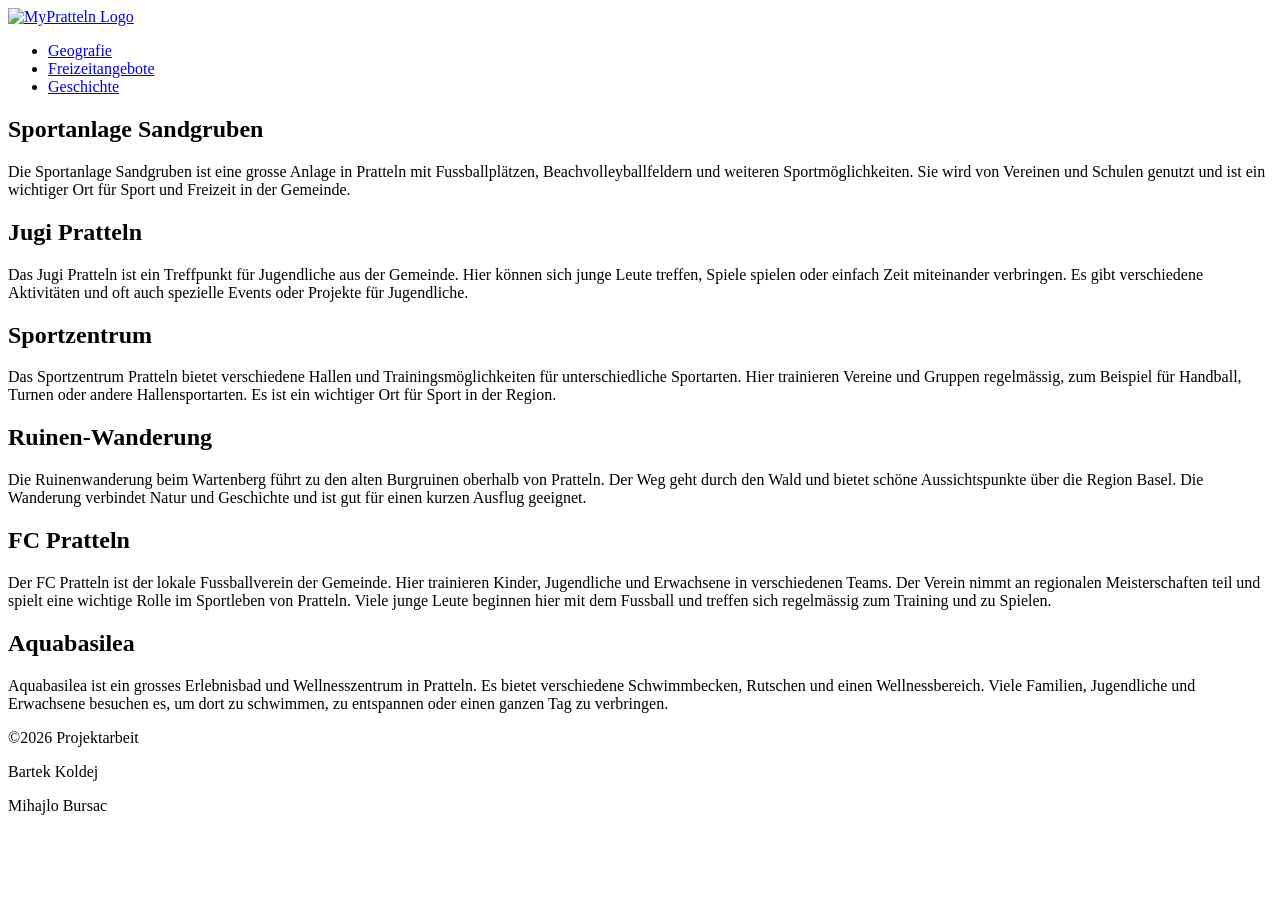
==== Freizeit.html @ 3738dd69 "Add files via upload" ====
<!DOCTYPE html>
<html lang="de">
<head>
    <meta charset="UTF-8">
    <meta name="viewport" content="width=device-width, initial-scale=1.0">
    <title>MyPratteln</title>
    <link rel="stylesheet" href="stylesheet.css">
    <link rel="icon" href="Images.html/favicon_pratteln.png" type="png">
</head>
<body>
<header>
    <a class="logo" href="Home.html"><img src="Images.html/MyPratteln_Logo.png" alt="MyPratteln Logo" width="280"></a>
        <nav>
            <div>
                <ul class="nav_links">
                    <li><a href="Geografie.html">Geografie</a></li>
                    <li><a href="Freizeit.html"><span>Freizeitangebote</span></a></li>
                    <li><a href="Geschichte.html">Geschichte</a></li>
                 </ul>
            </div>
        </nav>
</header>
<section class="container">
    <div class="card">
        <div class="card-image Sandi"></div>
        <h2>Sportanlage Sandgruben</h2>
        <p>Die Sportanlage Sandgruben ist eine grosse Anlage in Pratteln mit Fussballplätzen, Beachvolleyballfeldern und weiteren Sportmöglichkeiten. Sie wird von Vereinen und Schulen genutzt und ist ein wichtiger Ort für Sport und Freizeit in der Gemeinde.</p>
    </div>
    <div class="card">
        <div class="card-image Jugi"></div>
        <h2>Jugi Pratteln</h2>
        <p>Das Jugi Pratteln ist ein Treffpunkt für Jugendliche aus der Gemeinde. Hier können sich junge Leute treffen, Spiele spielen oder einfach Zeit miteinander verbringen. Es gibt verschiedene Aktivitäten und oft auch spezielle Events oder Projekte für Jugendliche.</p>
    </div>
    <div class="card">
        <div class="card-image Sport"></div>
        <h2>Sportzentrum</h2>
        <p>Das Sportzentrum Pratteln bietet verschiedene Hallen und Trainingsmöglichkeiten für unterschiedliche Sportarten. Hier trainieren Vereine und Gruppen regelmässig, zum Beispiel für Handball, Turnen oder andere Hallensportarten. Es ist ein wichtiger Ort für Sport in der Region.</p>
    </div>
    <div class="card">
        <div class="card-image wandern"></div>
        <h2>Ruinen-Wanderung</h2>
        <p>Die Ruinenwanderung beim Wartenberg führt zu den alten Burgruinen oberhalb von Pratteln. Der Weg geht durch den Wald und bietet schöne Aussichtspunkte über die Region Basel. Die Wanderung verbindet Natur und Geschichte und ist gut für einen kurzen Ausflug geeignet.</p>
    </div>
    <div class="card">
        <div class="card-image Fc"></div>
        <h2>FC Pratteln</h2>
        <p>Der FC Pratteln ist der lokale Fussballverein der Gemeinde. Hier trainieren Kinder, Jugendliche und Erwachsene in verschiedenen Teams. Der Verein nimmt an regionalen Meisterschaften teil und spielt eine wichtige Rolle im Sportleben von Pratteln. Viele junge Leute beginnen hier mit dem Fussball und treffen sich regelmässig zum Training und zu Spielen.</p>
    </div>
    <div class="card">
        <div class="card-image aqua"></div>
        <h2>Aquabasilea</h2>
        <p>Aquabasilea ist ein grosses Erlebnisbad und Wellnesszentrum in Pratteln. Es bietet verschiedene Schwimmbecken, Rutschen und einen Wellnessbereich. Viele Familien, Jugendliche und Erwachsene besuchen es, um dort zu schwimmen, zu entspannen oder einen ganzen Tag zu verbringen.</p>
    </div>
</section>
<footer class="footer">
    <p>©2026 Projektarbeit</p>
    <p>Bartek Koldej</p>
    <p>Mihajlo Bursac</p>
</footer>
</body>
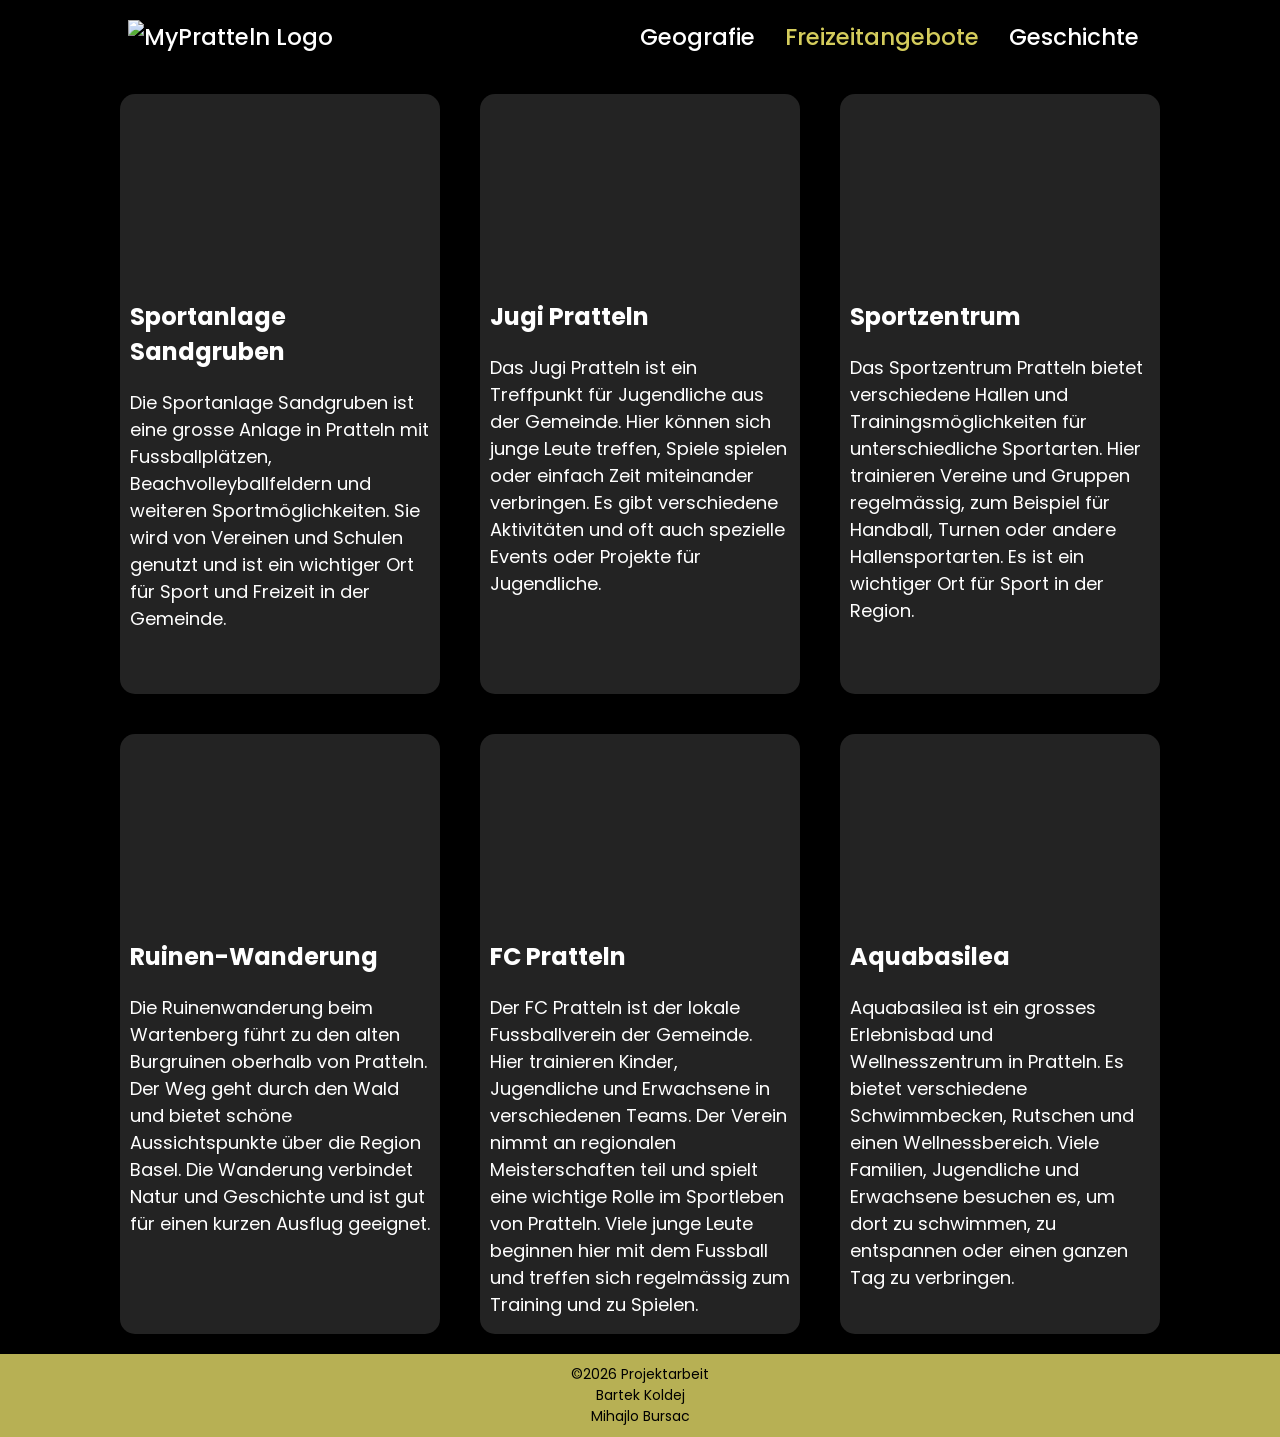
==== commit 72a00730: "Update Freizeit.html" ====
--- a/Freizeit.html
+++ b/Freizeit.html
@@ -9,7 +9,7 @@
 </head>
 <body>
 <header>
-    <a class="logo" href="Home.html"><img src="Images.html/MyPratteln_Logo.png" alt="MyPratteln Logo" width="280"></a>
+    <a class="logo" href="index.html"><img src="Images.html/MyPratteln_Logo.png" alt="MyPratteln Logo" width="280"></a>
         <nav>
             <div>
                 <ul class="nav_links">
@@ -57,4 +57,4 @@
     <p>Bartek Koldej</p>
     <p>Mihajlo Bursac</p>
 </footer>
-</body>+</body>
--- a/stylesheet.css
+++ b/stylesheet.css
@@ -0,0 +1,206 @@
+@import url('https://fonts.googleapis.com/css2?family=Stack+Sans+Headline:wght@200..700&display=swap');
+@import url('https://fonts.googleapis.com/css2?family=Poppins:ital,wght@0,100;0,200;0,300;0,400;0,500;0,600;0,700;0,800;0,900;1,100;1,200;1,300;1,400;1,500;1,600;1,700;1,800;1,900&family=Stack+Sans+Headline:wght@200..700&display=swap');
+*{
+    box-sizing: border-box;
+    margin: 0;
+    padding: 0;
+}
+body{
+    background-color: rgb(0, 0, 0);
+}
+li, a, button{
+    font-family: "Poppins", sans-serif;
+    font-weight: 500;
+    font-size: 23px;
+    color: white;
+    text-decoration: none;
+}
+.logo{
+    margin-right: auto;
+    cursor: pointer;
+    
+}
+.logo :hover{
+    opacity: 0.7;
+}
+header{
+    display: flex;
+    justify-content: flex-end;
+    align-items: center;
+    padding: 20px 10%;
+}
+.nav_links{
+    list-style: none;
+}
+.nav_links li{
+    display: inline-block;
+    padding: 0px 13px;
+}
+.nav_links li a{
+    transition: all 0.3s ease 0s;
+}
+.nav_links li a:hover{
+    color: rgb(183, 176, 84);
+}
+.hero-section {
+  width: 100%;
+  height: 80vh;
+
+  background-image:
+  linear-gradient(
+  to bottom,
+  rgba(0, 0, 0, 0.1),
+  rgba(0, 0, 0, 0.5),
+  rgba(0, 0, 0, 1)
+    ),
+    url("Images.html/Pratteln_Image.jpg");
+
+  background-repeat: no-repeat;
+  background-size: cover;
+  background-position: center;
+
+  display: flex;
+  align-items: center;
+}
+.hero-section h1{
+    font-family: "Poppins";
+    font-weight: 800;
+    width: 350px;
+    font-size: 84px;
+    align-items: center;
+    color: rgba(255, 255, 255, 0.85);
+    padding-left: 40px;
+
+    
+}
+span{
+    color: rgb(212, 204, 92);
+}
+.hero-section p{
+    font-family: "Stack+Sans+Headline";
+    font-weight: 300;
+    font-size: 27px;
+    width: 500px;
+    align-items: center;
+    color: rgb(183, 176, 84);
+    padding-left: 50px;
+}
+#Infos{
+  background:
+    linear-gradient(
+    to bottom,
+    black 85%,
+    rgb(183, 176, 84)
+  );
+  padding-bottom: 10px;
+}
+#Infos h2{
+    font-family: "Poppins";
+    font-size: 29px;
+    text-align: center;
+    color: rgb(183, 176, 84);
+}
+#Infos p{
+    font-family: "Poppins";
+    font-size: 21px;
+    color: aliceblue;
+    text-align: center;
+    padding: 10px;
+}
+footer{
+    background-color: rgb(183, 176, 84);
+    font-family: "Poppins";
+    color: rgb(0, 0, 0);
+    text-align: center;
+    padding: 10px;
+    font-size: 14px;
+}
+.map{
+    max-width: 900px;
+    margin: 0 auto;
+    padding: 100px;
+}
+.container{
+    display: flex;
+    justify-content: center;
+    flex-wrap: wrap;
+}
+.card{
+    background-color: rgb(35, 35, 35);
+    width: 320px;
+    height: 600px;
+    margin: 20px;
+    border-radius: 15px;
+}
+.card-image{
+    height: 180px;
+    margin-bottom: 15px;
+    background-size: cover;
+    border-radius: 15px 15px 0 0;
+}
+.Sandi{
+    background-image: url(Images.html/Sandgrube_Image.jpg);
+}
+.Jugi{
+    background-image: url(Images.html/Jugi_pratteln.jpg);
+}
+.Sport{
+    background-image: url(Images.html/Sport_pratteln.jpg);
+}
+.wandern{
+    background-image: url(Images.html/pratteln-muttenz.jpg);
+}
+.Fc{
+    background-image: url(Images.html/FC_Pratteln.jpg);
+}
+.card h2{
+    padding: 10px;
+    font-family: "Poppins";
+    font-size: 24px;
+    color: rgb(255, 255, 255);
+}
+.card p{
+    padding: 10px;
+    font-family: "Poppins";
+    font-size: 18px;
+    color: rgb(255, 255, 255);
+}
+.card:hover{
+    cursor: pointer;
+    transform: scale(1.03);
+    transition: all 0.4s ease;
+}
+.aqua{
+    background-image: url(Images.html/Aqua.webp);
+}
+.Geschichte{
+    font-family: "Poppins";
+    color: aliceblue;
+      background:
+    linear-gradient(
+    to bottom,
+    black 50%,
+    rgb(183, 176, 84)
+  );
+  padding-bottom: 10px;
+  background-image: linear-gradient(
+  rgba(0,0,0,0.6),
+  rgba(0,0,0,0.8)
+  
+  ), url(Images.html/Geschichte_pratteln.jpg);
+  border-image-width: 100%;
+  background-repeat: no-repeat;
+  background-size: cover;
+  background-position: center;
+}
+.Geschichte h2{
+font-size: 30px;
+color: rgb(203, 196, 94);
+padding-bottom: 14px;
+padding-left: 17px;
+}
+.Geschichte p{
+    font-size: 23px;
+    padding-left: 17px;
+    padding-right: 17px;
+}
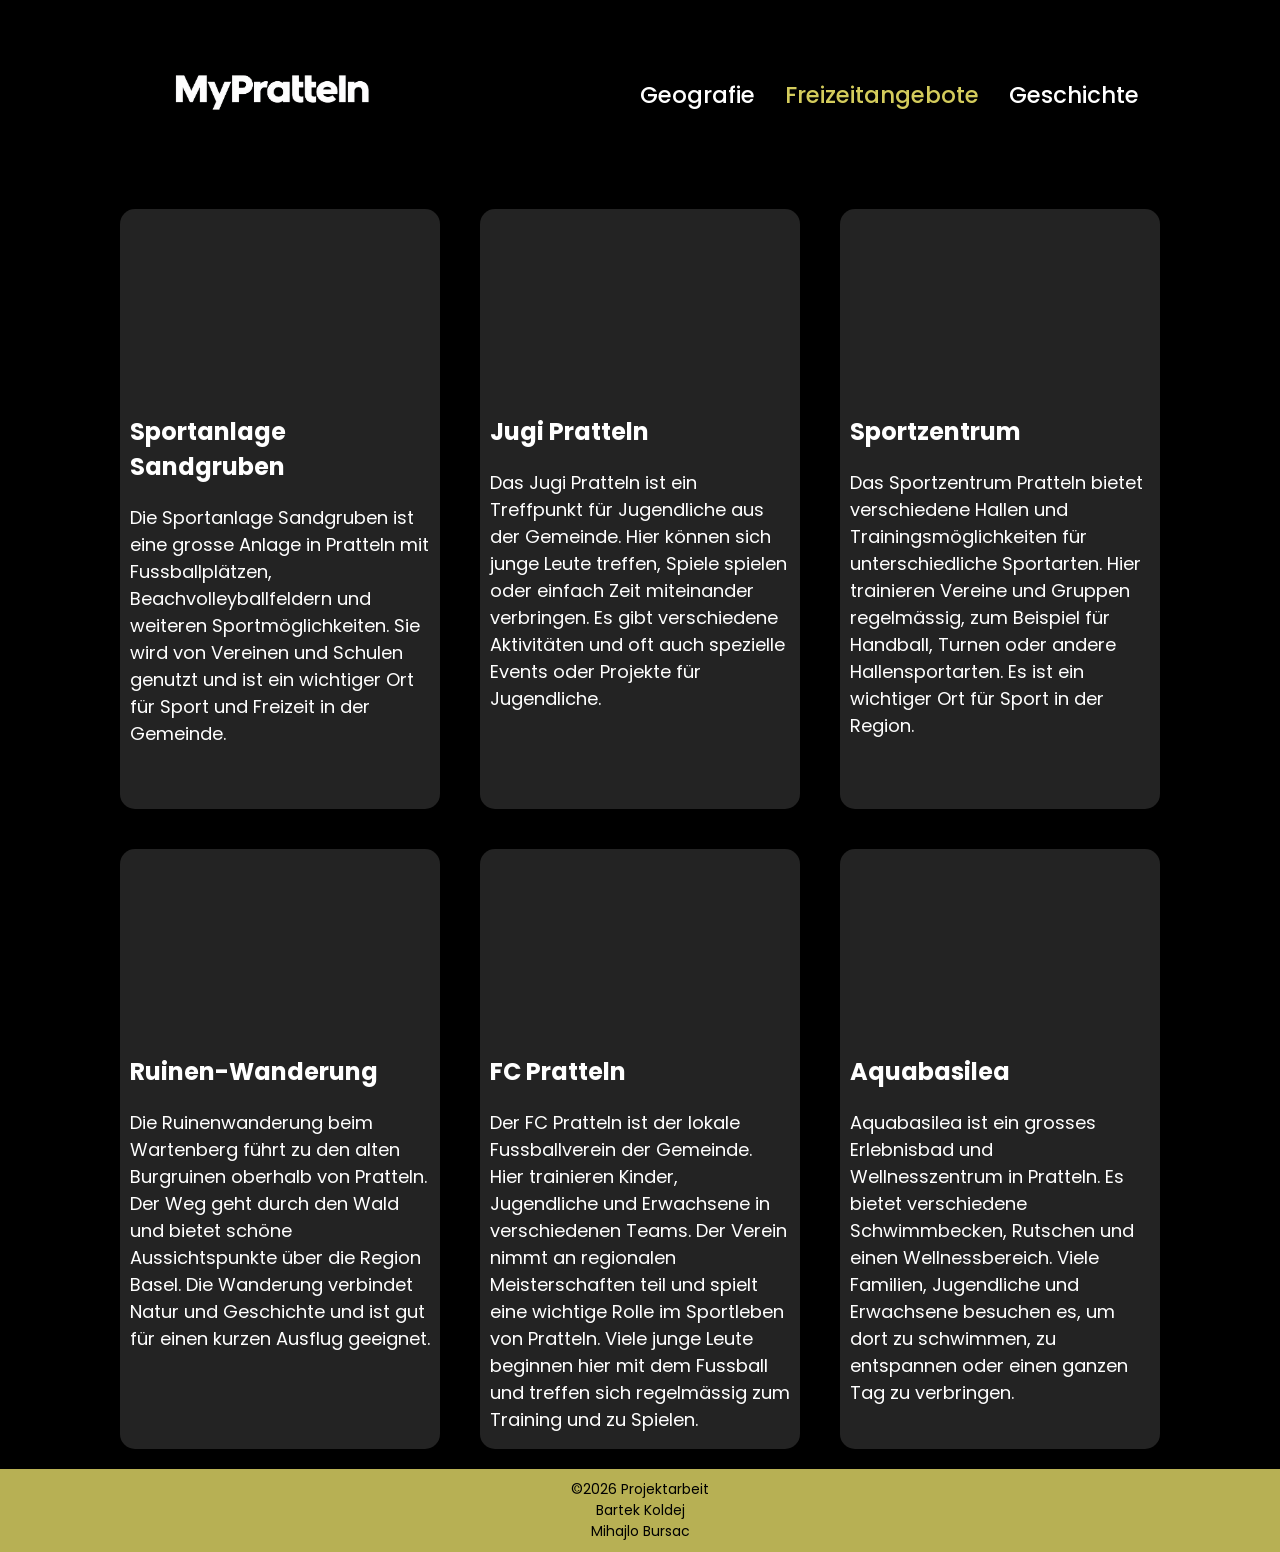
==== commit 238d4e81: "Update Freizeit.html" ====
--- a/Freizeit.html
+++ b/Freizeit.html
@@ -5,11 +5,11 @@
     <meta name="viewport" content="width=device-width, initial-scale=1.0">
     <title>MyPratteln</title>
     <link rel="stylesheet" href="stylesheet.css">
-    <link rel="icon" href="Images.html/favicon_pratteln.png" type="png">
+    <link rel="icon" href="Images/favicon_pratteln.png" type="png">
 </head>
 <body>
 <header>
-    <a class="logo" href="index.html"><img src="Images.html/MyPratteln_Logo.png" alt="MyPratteln Logo" width="280"></a>
+    <a class="logo" href="index.html"><img src="Images/MyPratteln_Logo.png" alt="MyPratteln Logo" width="280"></a>
         <nav>
             <div>
                 <ul class="nav_links">
